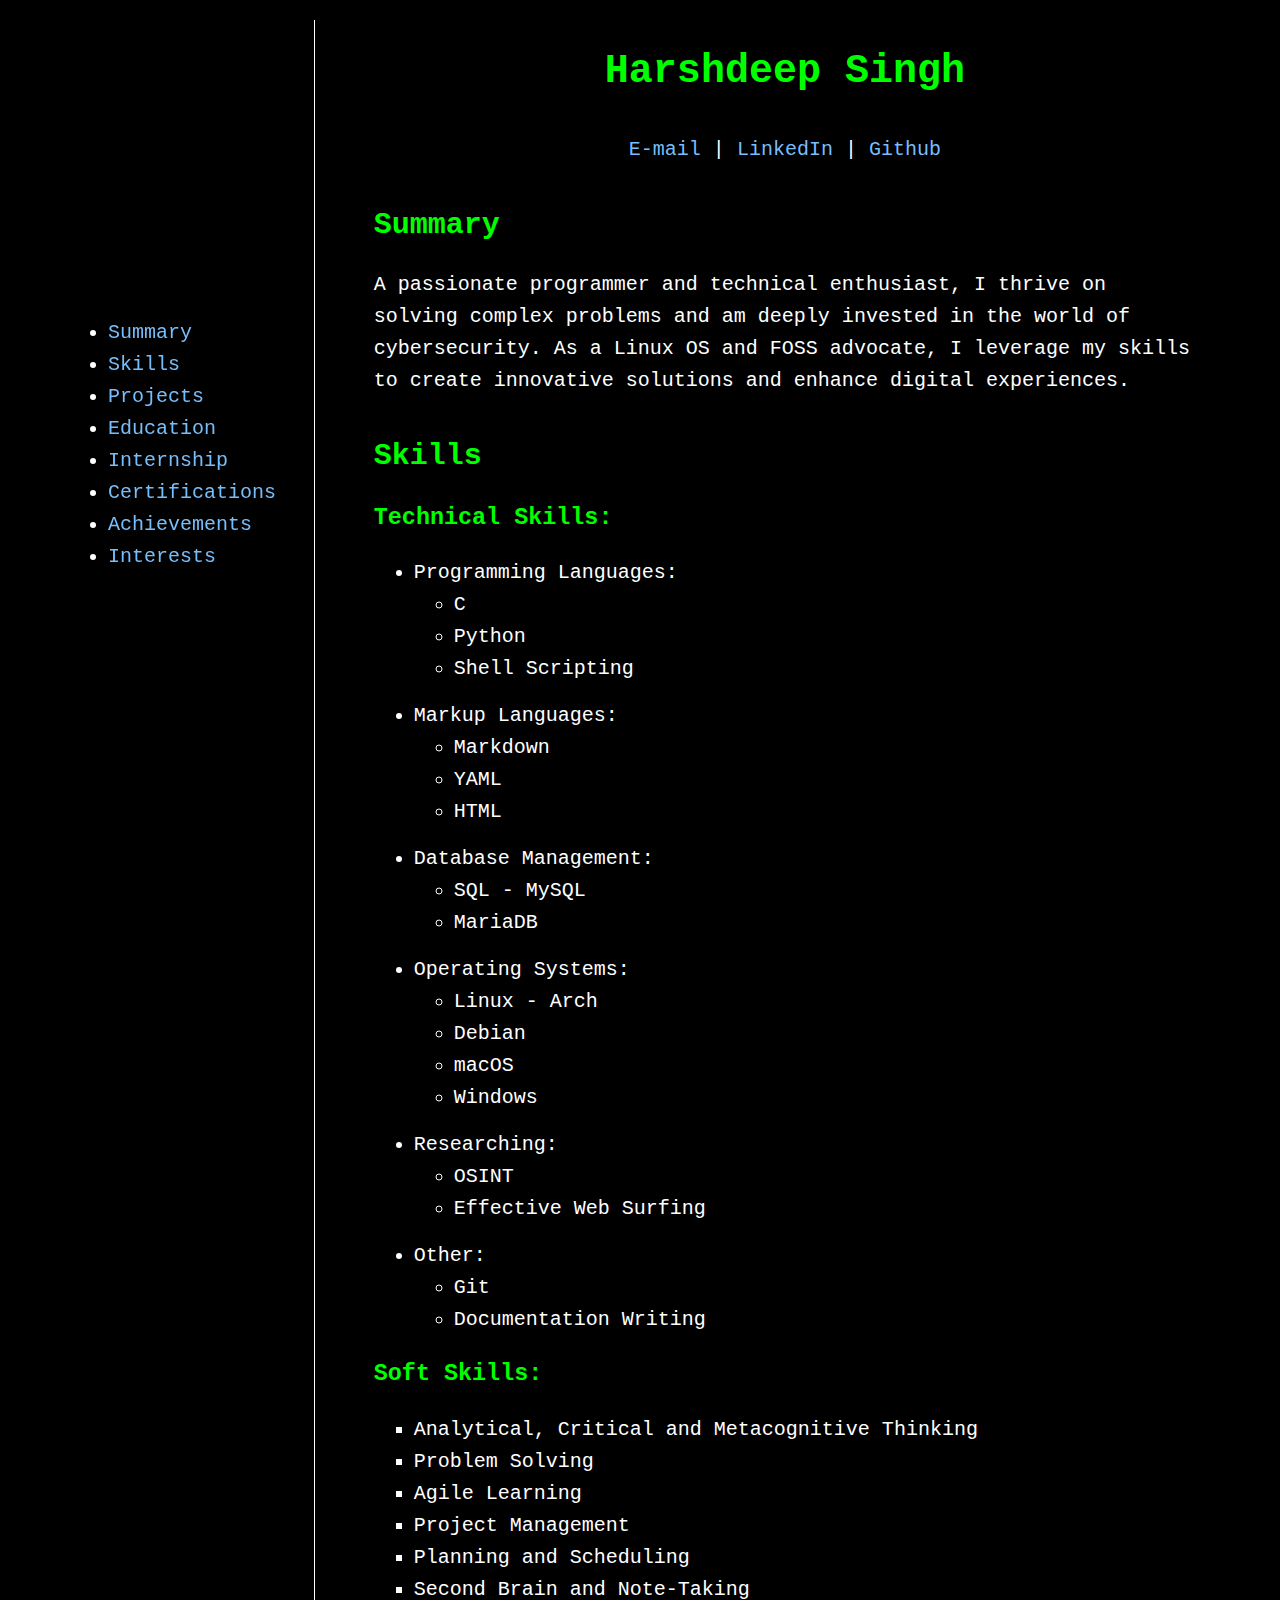
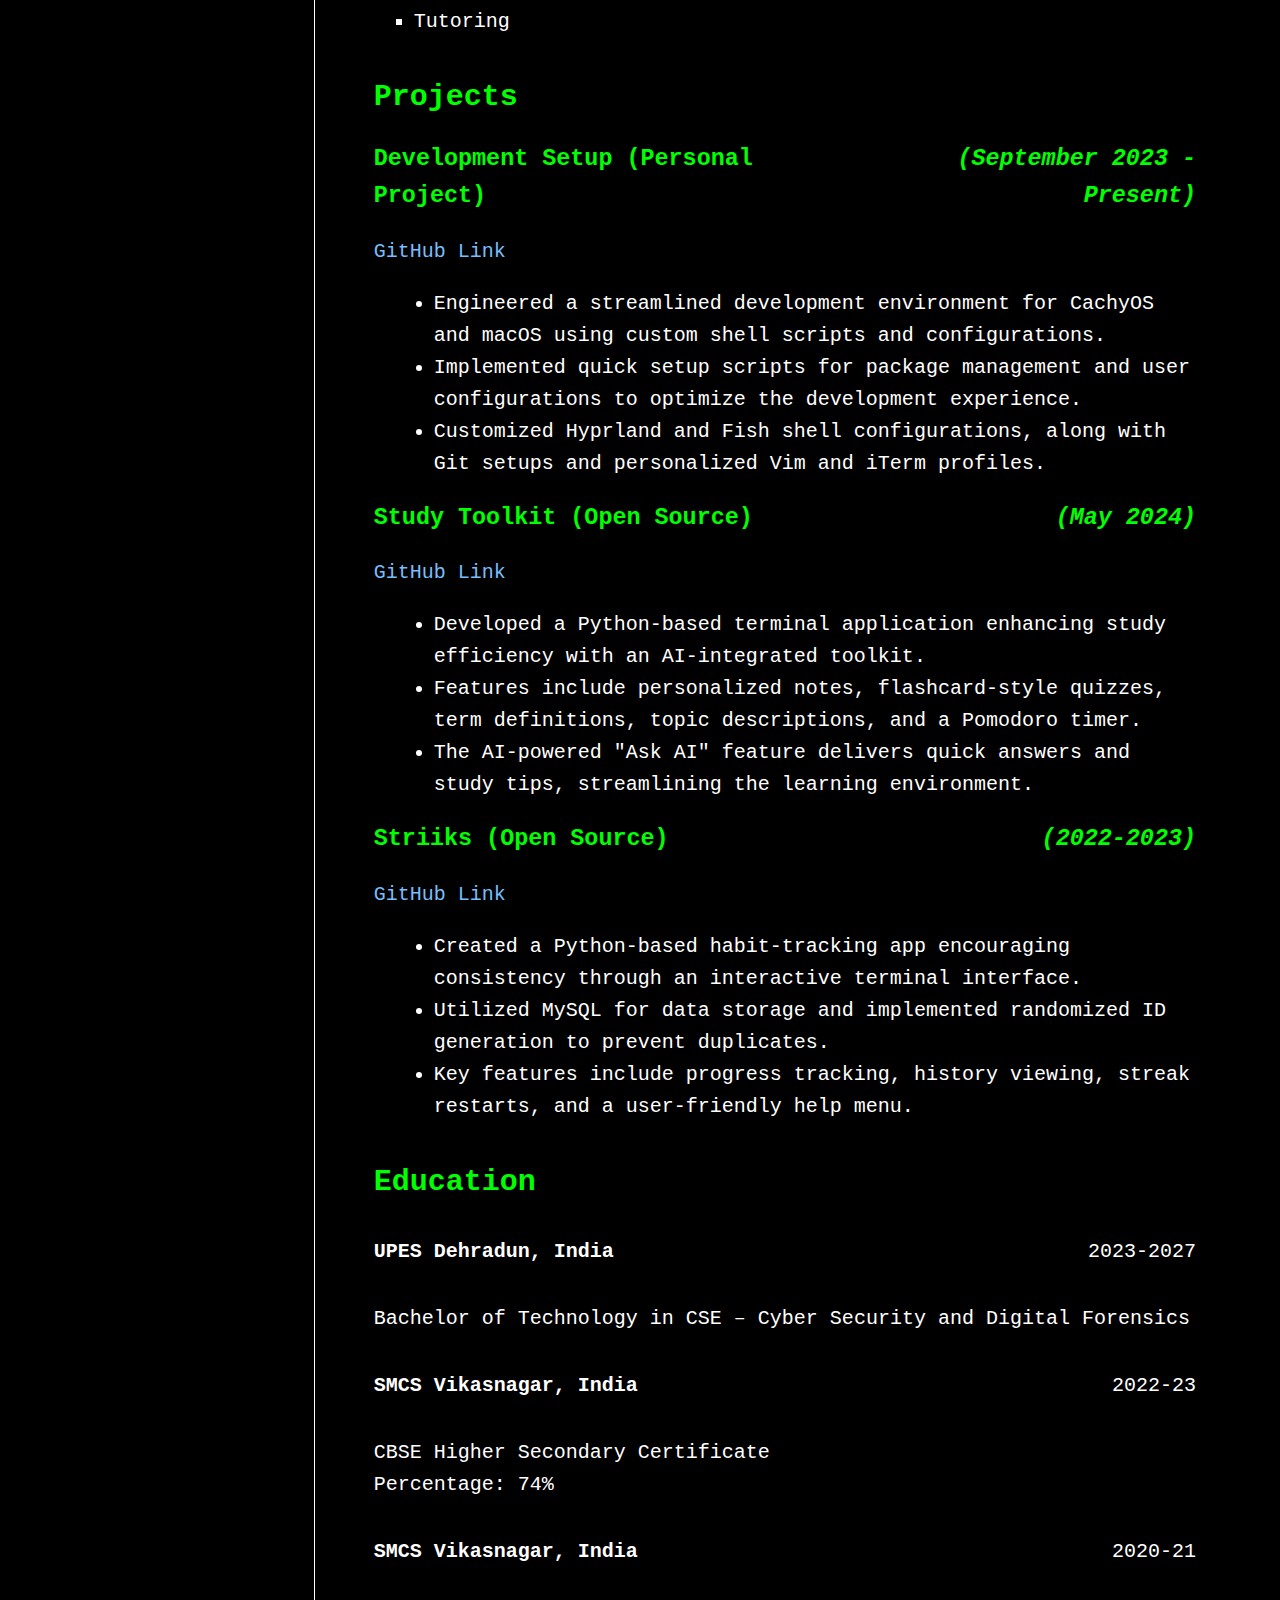
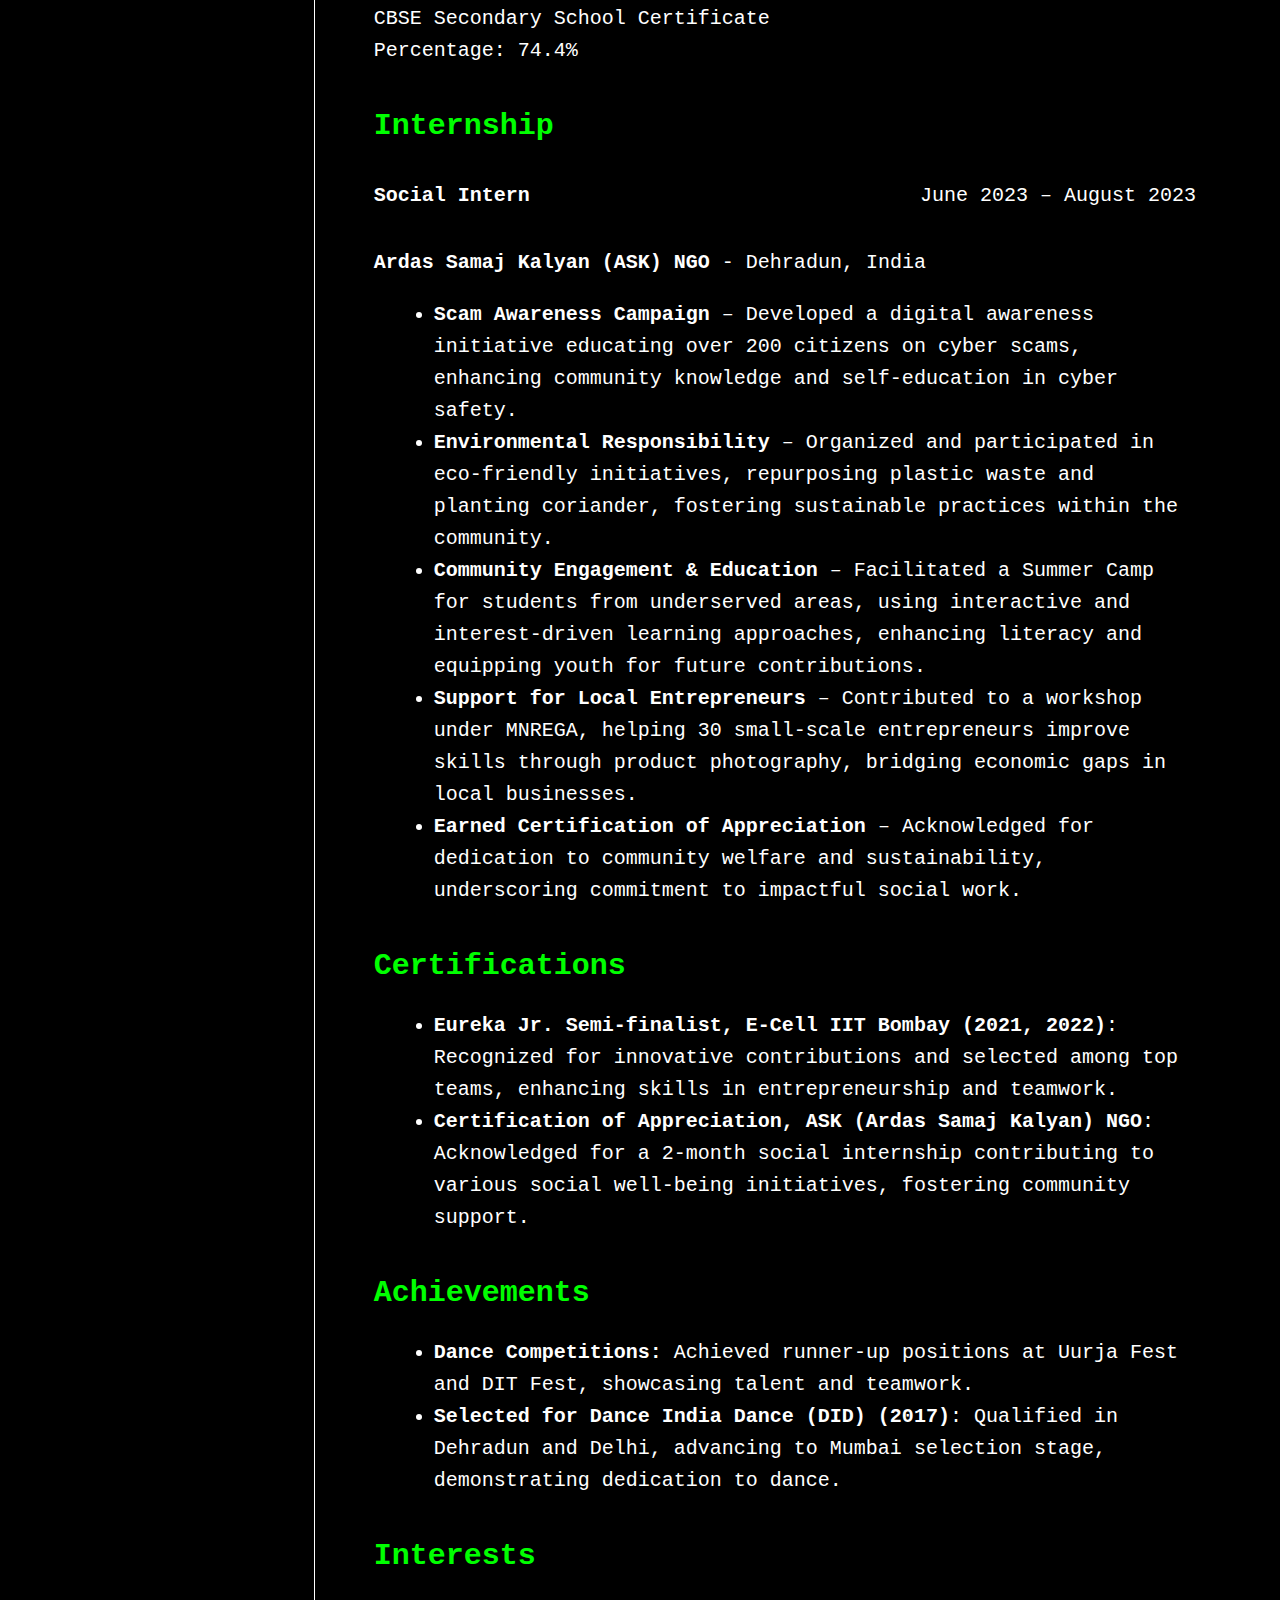
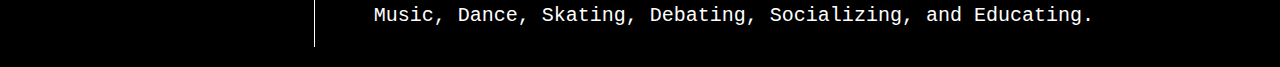
==== resume.html @ 28644d7f "add resume page" ====
<!DOCTYPE html>
<html lang="en">
<head>
    <meta charset="UTF-8">
    <meta name="viewport" content="width=device-width, initial-scale=1.0">
    <link rel="stylesheet" href="resume.css">
    <title>Harshdeep Singh</title>
</head>
<body>

    <!-- Table of Contents Section -->
    <div class="section-toc">
        <ul>
            <li><a href="#summary">Summary</a></li>
            <li><a href="#skills">Skills</a></li>
            <li><a href="#projects">Projects</a></li>
            <li><a href="#education">Education</a></li>
            <li><a href="#internship">Internship</a></li>
            <li><a href="#certifications">Certifications</a></li>
            <li><a href="#achievements">Achievements</a></li>
            <li><a href="#interests">Interests</a></li>
        </ul>
    </div>

    <div class="section-main">
        <div class="header" id="name">
            <h1> <a target="_blank" class="heading" href="https://harshdeepsingh.in"> Harshdeep Singh </a></h1>
            <p class="contact-links">
                <a target="_blank" href="mailto:contact@harshdeepsingh.in">E-mail</a> |
                <a target="_blank" href="https://www.linkedin.com/in/harshdeepsinghin/">LinkedIn</a> |
                <a target="_blank" href="https://github.com/harshdeepsinghin">Github</a>
            </p>
        </div>
        
        <div class="section summary" id="summary">
            <h2><a class="heading" href="#summary">Summary</a></h2>
            <p>A passionate programmer and technical enthusiast, I thrive on solving complex problems and am deeply invested in the world of cybersecurity. As a Linux OS and FOSS advocate, I leverage my skills to create innovative solutions and enhance digital experiences.</p>
        </div>
        
        
        <div class="section skills" id="skills">
            <h2><a class="heading" href="#skills">Skills</a></h2>
            <div class="technical-skills">
                <h3>Technical Skills:</h3>
                <ul>
                    <li>Programming Languages:
                        <ul>
                            <li>C</li>
                            <li>Python</li>
                            <li>Shell Scripting</li>
                        </ul>
                    </li>
                    <li>Markup Languages:
                        <ul>
                            <li>Markdown</li>
                            <li>YAML</li>
                            <li>HTML</li>
                        </ul>
                    </li>
                    <li>Database Management:
                        <ul>
                            <li>SQL - MySQL</li>
                            <li>MariaDB</li>
                        </ul>
                    </li>
                    <li>Operating Systems:
                        <ul>
                            <li>Linux - Arch</li>
                            <li>Debian</li>
                            <li>macOS</li>
                            <li>Windows</li>
                        </ul>
                    </li>
                    <li>Researching:
                        <ul>
                            <li>OSINT</li>
                            <li>Effective Web Surfing</li>
                        </ul>
                    </li>
                    <li>Other:
                        <ul>
                            <li>Git</li>
                            <li>Documentation Writing</li>
                        </ul>
                    </li>
                </ul>
            </div>
            <div class="soft-skills">
                <h3>Soft Skills:</h3>
                <ul>
                    <li>Analytical, Critical and Metacognitive Thinking</li>
                    <li>Problem Solving</li>
                    <li>Agile Learning</li>
                    <li>Project Management</li>
                    <li>Planning and Scheduling</li>
                    <li>Second Brain and Note-Taking</li>
                    <li>Tutoring</li>
                </ul>
            </div>
            
        </div>
        
        <div class="section projects" id="projects">
            <h2><a class="heading" href="#projects">Projects</a></h2>
        
            <div class="project" id="project-development-setup">
                <h3>
                    <span>Development Setup (Personal Project)</span>
                    <span class="project-date">(September 2023 - Present)</span>
                </h3>
                <p><a target="_blank" href="https://github.com/harshdeepsinghin/dotfiles">GitHub Link</a></p>
                <ul>
                    <li>Engineered a streamlined development environment for CachyOS and macOS using custom shell scripts and configurations.</li>
                    <li>Implemented quick setup scripts for package management and user configurations to optimize the development experience.</li>
                    <li>Customized Hyprland and Fish shell configurations, along with Git setups and personalized Vim and iTerm profiles.</li>
                </ul>
            </div>
        
            <div class="project" id="project-study-toolkit">
                <h3>
                    <span>Study Toolkit (Open Source)</span>
                    <span class="project-date">(May 2024)</span>
                </h3>
                <p><a target="_blank" href="https://github.com/harshdeepsinghin/StudyToolkit">GitHub Link</a></p>
                <ul>
                    <li>Developed a Python-based terminal application enhancing study efficiency with an AI-integrated toolkit.</li>
                    <li>Features include personalized notes, flashcard-style quizzes, term definitions, topic descriptions, and a Pomodoro timer.</li>
                    <li>The AI-powered "Ask AI" feature delivers quick answers and study tips, streamlining the learning environment.</li>
                </ul>
            </div>
        
            <div class="project" id="project-striiks">
                <h3>
                    <span>Striiks (Open Source)</span>
                    <span class="project-date">(2022-2023)</span>
                </h3>
                <p><a target="_blank" href="https://github.com/harshdeepsinghin/Striiks">GitHub Link</a></p>
                <ul>
                    <li>Created a Python-based habit-tracking app encouraging consistency through an interactive terminal interface.</li>
                    <li>Utilized MySQL for data storage and implemented randomized ID generation to prevent duplicates.</li>
                    <li>Key features include progress tracking, history viewing, streak restarts, and a user-friendly help menu.</li>
                </ul>
            </div>
        </div>
        
        
        <div class="section education" id="education">
            <h2><a class="heading" href="#education">Education</a></h2>
            <div class="education-entry" id="education-upes">
                <div class="flex-container">
                    <p><strong>UPES Dehradun, India</strong></p>
                    <p class="year">2023-2027</p>
                </div>
                <p>Bachelor of Technology in CSE – Cyber Security and Digital Forensics</p>
            </div>
            <div class="education-entry" id="education-smcs-12">
                <div class="flex-container">
                    <p><strong>SMCS Vikasnagar, India</strong></p>
                    <p class="year">2022-23</p>
                </div>
                <p>CBSE Higher Secondary Certificate<br>Percentage: 74%</p>
            </div>
            <div class="education-entry" id="education-smcs-10">
                <div class="flex-container">
                    <p><strong>SMCS Vikasnagar, India</strong></p>
                    <p class="year">2020-21</p>
                </div>
                <p>CBSE Secondary School Certificate<br>Percentage: 74.4%</p>
            </div>
        </div>
                
        
        <div class="section internship" id="internship">
            <h2><a class="heading" href="#internship">Internship</a></h2>
            <div class="internship-entry" id="internship-ask-ngo">
                <div class="flex-container">
                    <p><strong>Social Intern</strong></p>
                    <p class="date">June 2023 – August 2023</p>
                </div>
                <p><strong>Ardas Samaj Kalyan (ASK) NGO</strong> - Dehradun, India</p>
                <ul>
                    <li><strong>Scam Awareness Campaign</strong> – Developed a digital awareness initiative educating over 200 citizens on cyber scams, enhancing community knowledge and self-education in cyber safety.</li>
                    <li><strong>Environmental Responsibility</strong> – Organized and participated in eco-friendly initiatives, repurposing plastic waste and planting coriander, fostering sustainable practices within the community.</li>
                    <li><strong>Community Engagement & Education</strong> – Facilitated a Summer Camp for students from underserved areas, using interactive and interest-driven learning approaches, enhancing literacy and equipping youth for future contributions.</li>
                    <li><strong>Support for Local Entrepreneurs</strong> – Contributed to a workshop under MNREGA, helping 30 small-scale entrepreneurs improve skills through product photography, bridging economic gaps in local businesses.</li>
                    <li><strong>Earned Certification of Appreciation</strong> – Acknowledged for dedication to community welfare and sustainability, underscoring commitment to impactful social work.</li>
                </ul>
            </div>
        </div>    
        
        <div class="section certifications" id="certifications">
            <h2><a class="heading" href="#certifications">Certifications</a></h2>
            <ul>
                <li><strong>Eureka Jr. Semi-finalist, E-Cell IIT Bombay (2021, 2022)</strong>: Recognized for innovative contributions and selected among top teams, enhancing skills in entrepreneurship and teamwork.</li>
                <li><strong>Certification of Appreciation, ASK (Ardas Samaj Kalyan) NGO</strong>: Acknowledged for a 2-month social internship contributing to various social well-being initiatives, fostering community support.</li>
            </ul>
        </div>
        
        <div class="section achievements" id="achievements">
            <h2><a class="heading" href="#achievements">Achievements</a></h2>
            <ul>
                <li><strong>Dance Competitions:</strong> Achieved runner-up positions at Uurja Fest and DIT Fest, showcasing talent and teamwork.</li>
                <li><strong>Selected for Dance India Dance (DID) (2017)</strong>: Qualified in Dehradun and Delhi, advancing to Mumbai selection stage, demonstrating dedication to dance.</li>
            </ul>
        </div>
        
        <div class="section interests" id="interests">
            <h2><a class="heading" href="#interests">Interests</a></h2>
            <p>Music, Dance, Skating, Debating, Socializing, and Educating.</p>
        </div>

    </div>

</body>
</html>
---- resume.css ----
body {
    display:flex;
    margin: 0;
    padding: 20px;
    background-color: black; /* Background color for contrast */
    color: #ffffff; /* Text color */
    font-family: monospace; /* Monospace font for terminal feel */
    font-size: 20px; /* Increased font size for better readability */
    line-height: 1.6; /* Increased line height for better spacing */
    margin-right: 5%;
    justify-content: center; /* Centering content */
}

.section-toc {
    display:grid;
    align-items:left;
    position:fixed;
    overflow-y:scroll;
    overflow-x:hidden;
    

    width: 12em;
    top: 33vh;
      left: 2rem;  
    padding-left: 0;
  
    display: inline-block;
    text-decoration: none;
      line-height: 2rem;
      padding: 0 1rem;
    
  }
  
  .section-toc a:hover,
  .section-toc a:focus {
    color: white;
    text-decoration: underline;
    font-style:italic;
    padding-left:20px;
    transition: all .2s ease-in-out;
  }

  .section-toc a:not(:hover),
  .section-toc a:not(focus) {
    padding-left:0px;
    transition: all .2s ease-in-out;
  }

.section-main {
    display:grid;
    align-items:right;
    margin-left: 25%;
    padding-left: 5%;
    border-left:solid;
    border-left-width: 1px;
    border-left-color:white;
    border-spacing:

}

.header {
    display:grid;
    align-items: center;
    justify-content:center;
    text-align:center;

}

h1, h2, h3 {
    color: #00ff00; /* Header color for visibility */
    margin-bottom: 10px; /* Space below headers */
    margin-top: 20px; /* Space above headers */
}

p {
    margin-bottom: 15px; /* Space below paragraphs */
}

ul {
    margin-left: 20px; /* Indentation for lists */
    margin-bottom: 15px; /* Space below lists */
}

/* Regular link styling */
a {
    color: rgb(119, 190, 252); /* Link color */
    text-decoration: none; /* No underline on links */
    transition: color 0.3s ease; /* Smooth transition for hover effects */
}

a:link {
    color: rgb(119, 190, 252); /* Set default link color */
}

a[class="heading"] {
    color: #00ff00;
}

a:visited {
    color: rgb(119, 190, 252); /* Set visited link color */
}

a:visited[class="heading"] {
    color: #00ff00;
}


a:hover {
    color: #00ff00; /* Link hover color */
}

a:active {
    color: #00ff00; /* Color when the link is clicked */
}

/* Heading link styling */
.heading-link {
    color: #ffcc00; /* Different color for heading links */
    font-weight: bold; /* Bold text for emphasis */
}

.heading-link:hover {
    color: #00ff00; /* Hover color for heading links */
}

.flex-container {
    display: flex;              /* Enable flexbox */
    justify-content: space-between; /* Space between items */
    align-items: center;       /* Align items vertically */
}

.year .date {
    margin-left: auto;         /* Push the year to the right */
    text-align: right;         /* Right-align the text */
}

.technical-skills ul {
    list-style-type: disc;    /* Bullets for main items */
    padding-left: 20px;       /* Indentation for nested lists */
}

.technical-skills ul ul {
    list-style-type: circle;   /* Different bullet style for nested items */
}

.soft-skills ul {
    list-style-type: square;    /* Square bullets for soft skills */
    padding-left: 20px;         /* Indentation for soft skills */
}

.project h3 {
    display: flex;
    justify-content: space-between; /* Space between title and date */
    align-items: center; /* Align vertically center */
}

.project-date {
    margin-left: auto; /* Push the date to the right */
    text-align: right; /* Ensure right alignment of the date */
    font-style: italic; /* Optional: italicize the date for styling */
}
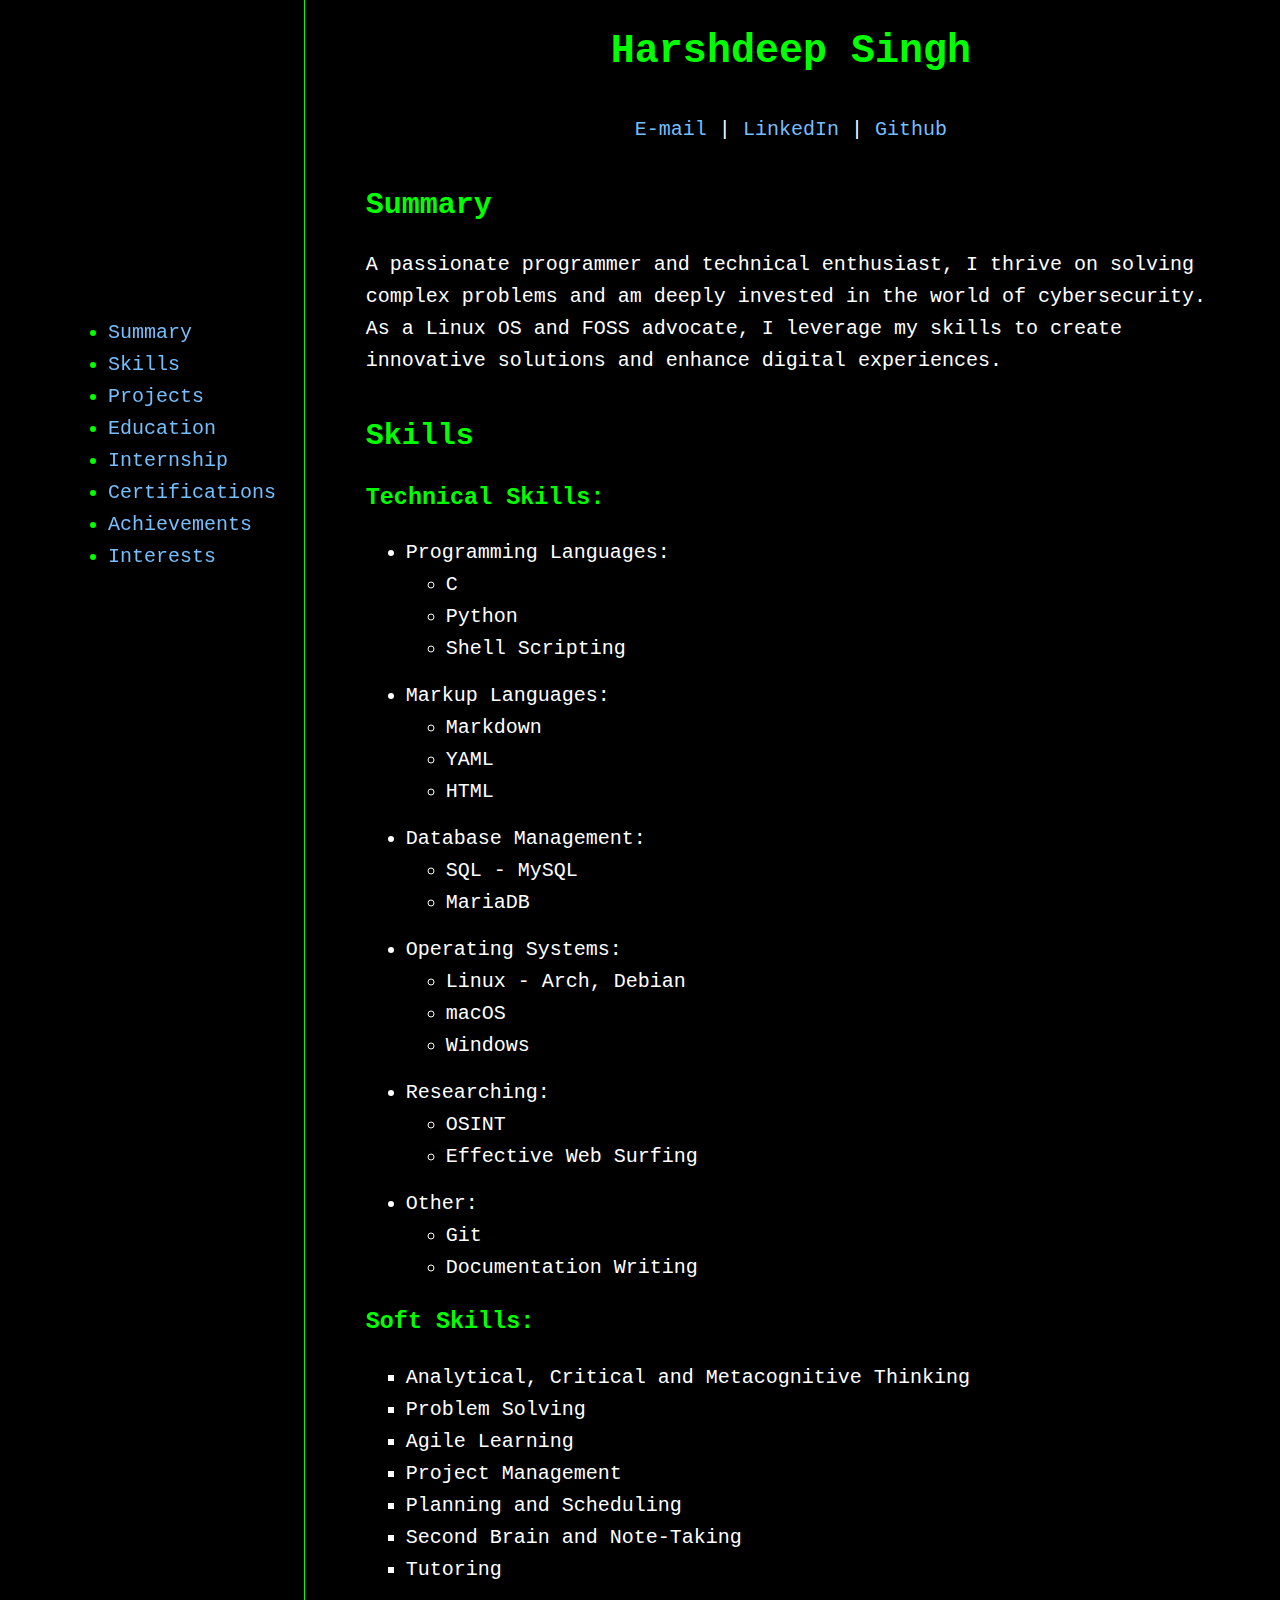
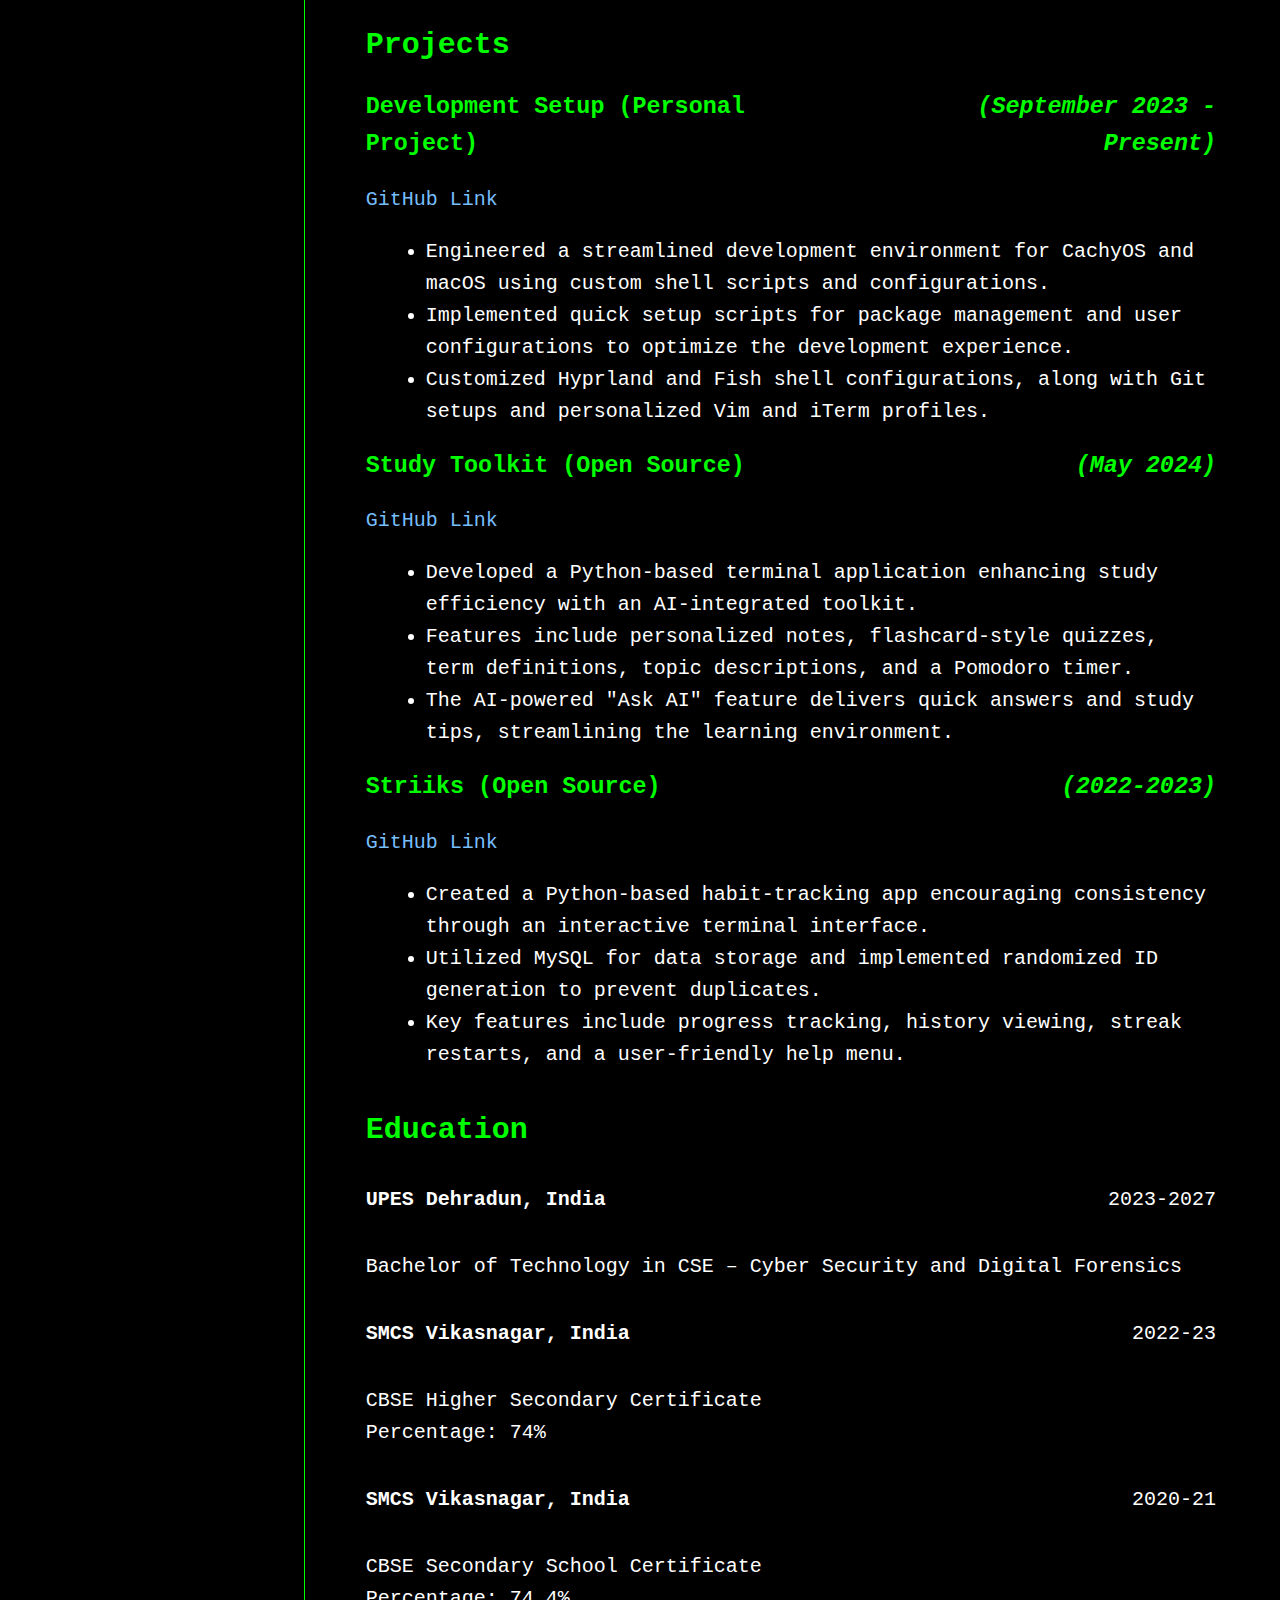
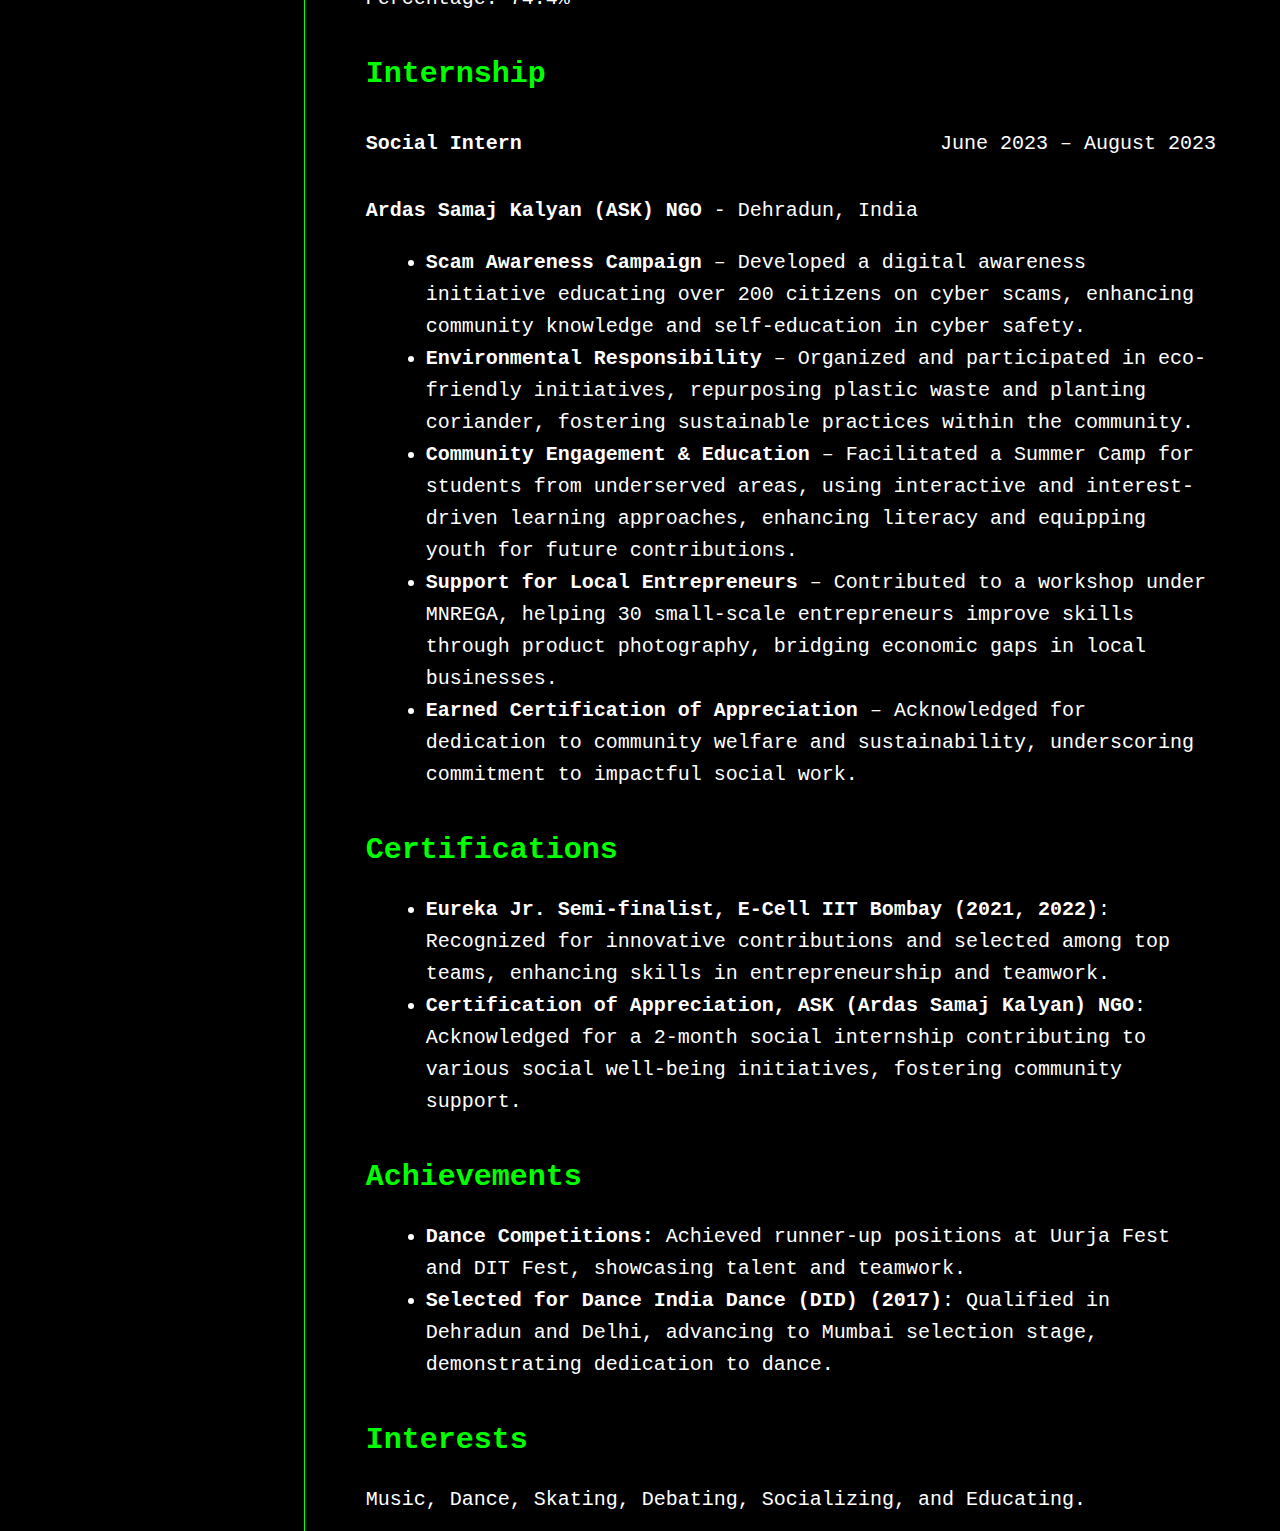
==== commit 61838147: "add navbar with android responsiveness" ====
--- a/resume.html
+++ b/resume.html
@@ -2,7 +2,7 @@
 <html lang="en">
 <head>
     <meta charset="UTF-8">
-    <meta name="viewport" content="width=device-width, initial-scale=1.0">
+    <meta name="viewport" content="width=device-width, initial-scale=1.0, maximum-scale=1.0, user-scalable=0"/>
     <link rel="stylesheet" href="resume.css">
     <title>Harshdeep Singh</title>
 </head>
@@ -65,8 +65,7 @@
                     </li>
                     <li>Operating Systems:
                         <ul>
-                            <li>Linux - Arch</li>
-                            <li>Debian</li>
+                            <li>Linux - Arch, Debian</li>
                             <li>macOS</li>
                             <li>Windows</li>
                         </ul>
--- a/resume.css
+++ b/resume.css
@@ -1,7 +1,7 @@
 body {
     display:flex;
     margin: 0;
-    padding: 20px;
+    padding: 0;
     background-color: black; /* Background color for contrast */
     color: #ffffff; /* Text color */
     font-family: monospace; /* Monospace font for terminal feel */
@@ -28,6 +28,7 @@
     text-decoration: none;
       line-height: 2rem;
       padding: 0 1rem;
+    color:#00ff00;
     
   }
   
@@ -53,7 +54,7 @@
     padding-left: 5%;
     border-left:solid;
     border-left-width: 1px;
-    border-left-color:white;
+    border-left-color:#00ff00;
     border-spacing:
 
 }
@@ -96,6 +97,10 @@
     color: #00ff00;
 }
 
+a[class="section-toc"] {
+    color: #00ff00;
+}
+
 a:visited {
     color: rgb(119, 190, 252); /* Set visited link color */
 }
@@ -104,6 +109,9 @@
     color: #00ff00;
 }
 
+a:visited[class="section-toc"] {
+    color: #00ff00;
+}
 
 a:hover {
     color: #00ff00; /* Link hover color */
@@ -111,16 +119,6 @@
 
 a:active {
     color: #00ff00; /* Color when the link is clicked */
-}
-
-/* Heading link styling */
-.heading-link {
-    color: #ffcc00; /* Different color for heading links */
-    font-weight: bold; /* Bold text for emphasis */
-}
-
-.heading-link:hover {
-    color: #00ff00; /* Hover color for heading links */
 }
 
 .flex-container {
@@ -159,3 +157,75 @@
     text-align: right; /* Ensure right alignment of the date */
     font-style: italic; /* Optional: italicize the date for styling */
 }
+
+/* Android Responsive Code*/
+@media only screen and (max-width: 940px) {
+
+    body {
+        display:grid;
+        padding:0;
+    }
+    .section-toc {
+        display:none;
+        position: sticky;
+        top: 0;                  /* Stick to the bottom of the viewport */
+        background-color: rgba(0, 0, 0, 0.8); /* No background color */
+        width: 90%;               /* Full viewport width */
+        border-bottom: 2px solid #00ff00; /* Green top border */
+        z-index: 1000;
+        overflow-x: auto;
+        white-space: nowrap;
+        align-content:left;
+    }
+    
+    .section-toc ul {
+        display:inline;
+        list-style-type: none;
+        margin: 0;
+        padding: 0;
+        width:1pt;
+    }
+    
+    .section-toc li {
+        margin-right: 10px;
+        float:left;
+    }
+
+    .section-toc a:hover,
+    .section-toc a:focus {
+        color: rgb(255, 255, 255);
+        text-decoration: underline;
+        font-style:italic;
+        padding:none;
+        transition: all .2s ease-in-out;
+    }
+
+    .section-toc a:not(:hover),
+    .section-toc a:not(focus) {
+        padding:none;
+        transition: all .2s ease-in-out;
+        
+    }
+
+    .section-toc li:not(:last-child)::after {
+        content: "|";               /* Separator character */
+        color: #00ff00;             /* Green color for the separator */
+        margin-left: 10px;          /* Space between text and separator */
+        font-weight: normal;        /* Optional: match font weight */
+    }
+
+    .section-main {
+        margin-left: 0%;
+        padding-left: 5%;
+        padding-right: 2%;
+        font-size:14pt;
+        border:none;
+
+
+    }
+
+    ul {
+        margin-left: 0; /* Indentation for lists */
+        margin-bottom: 15px; /* Space below lists */
+    }
+}
